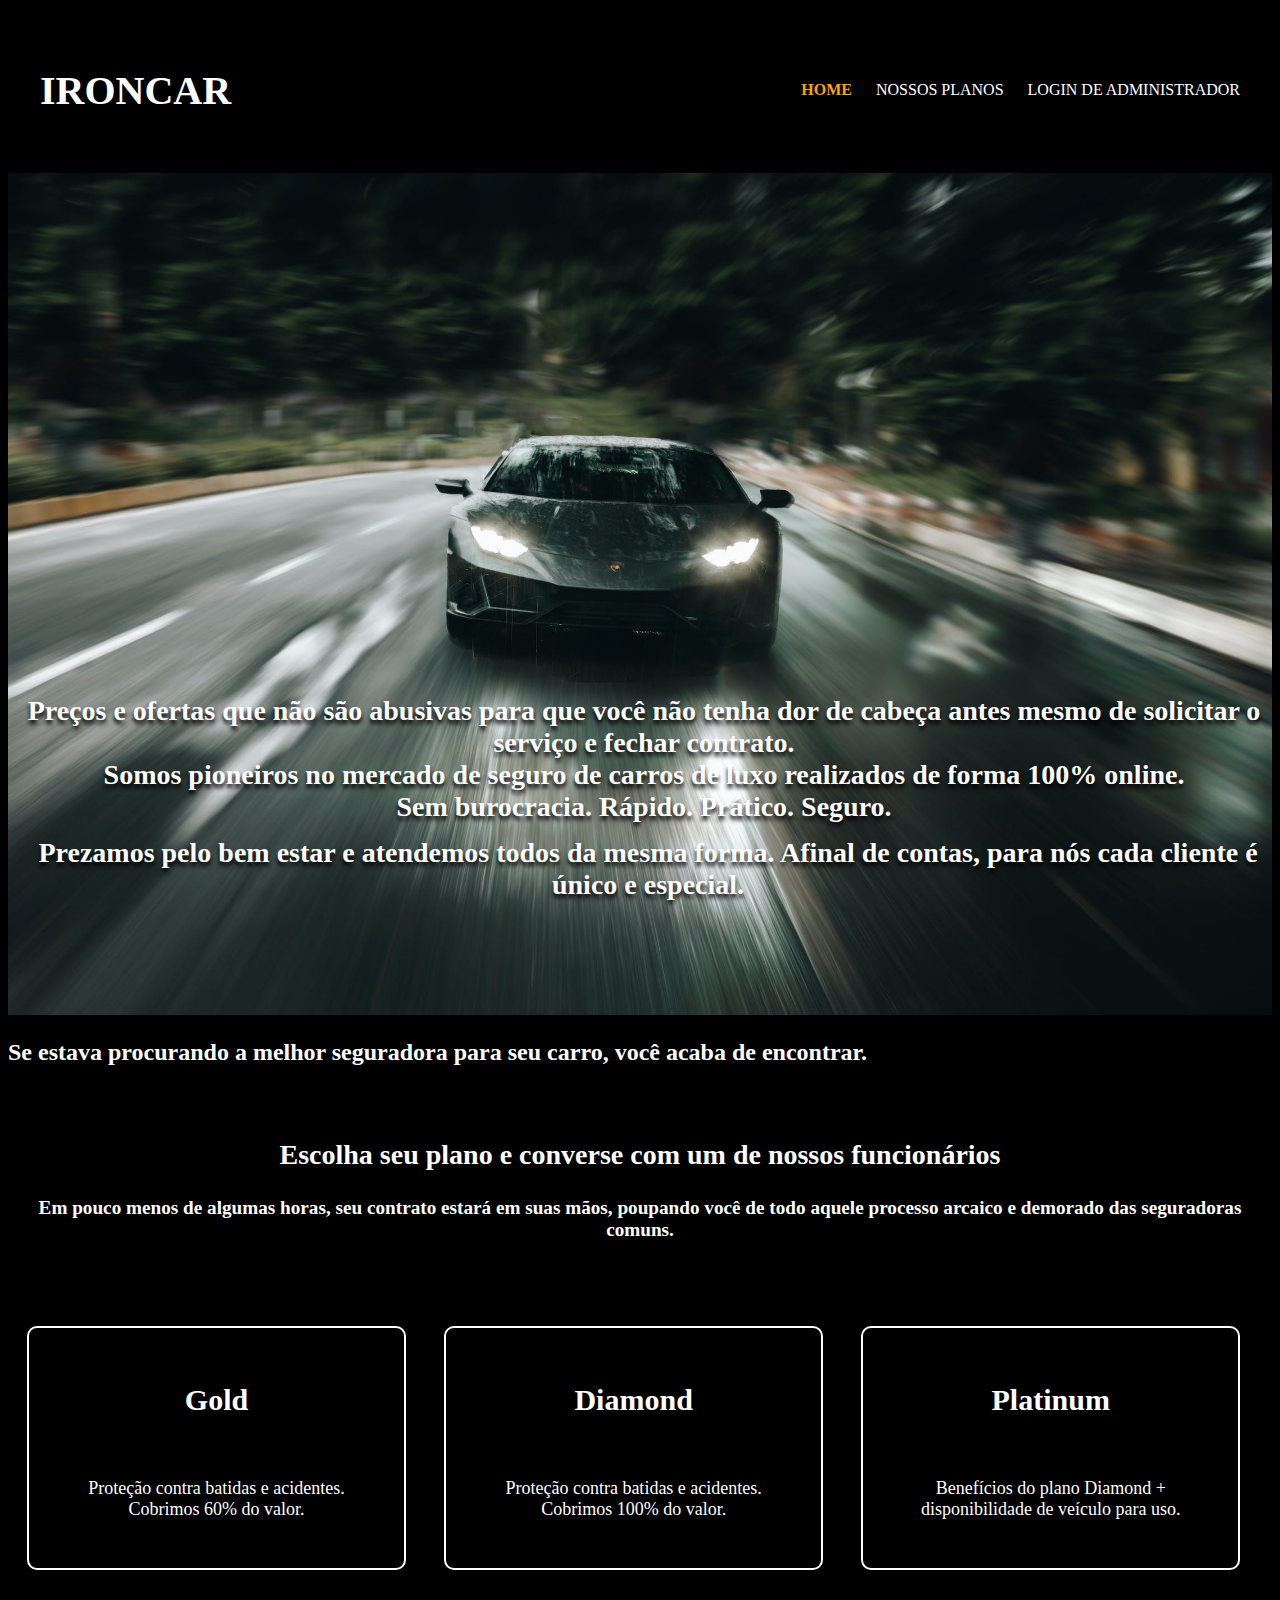
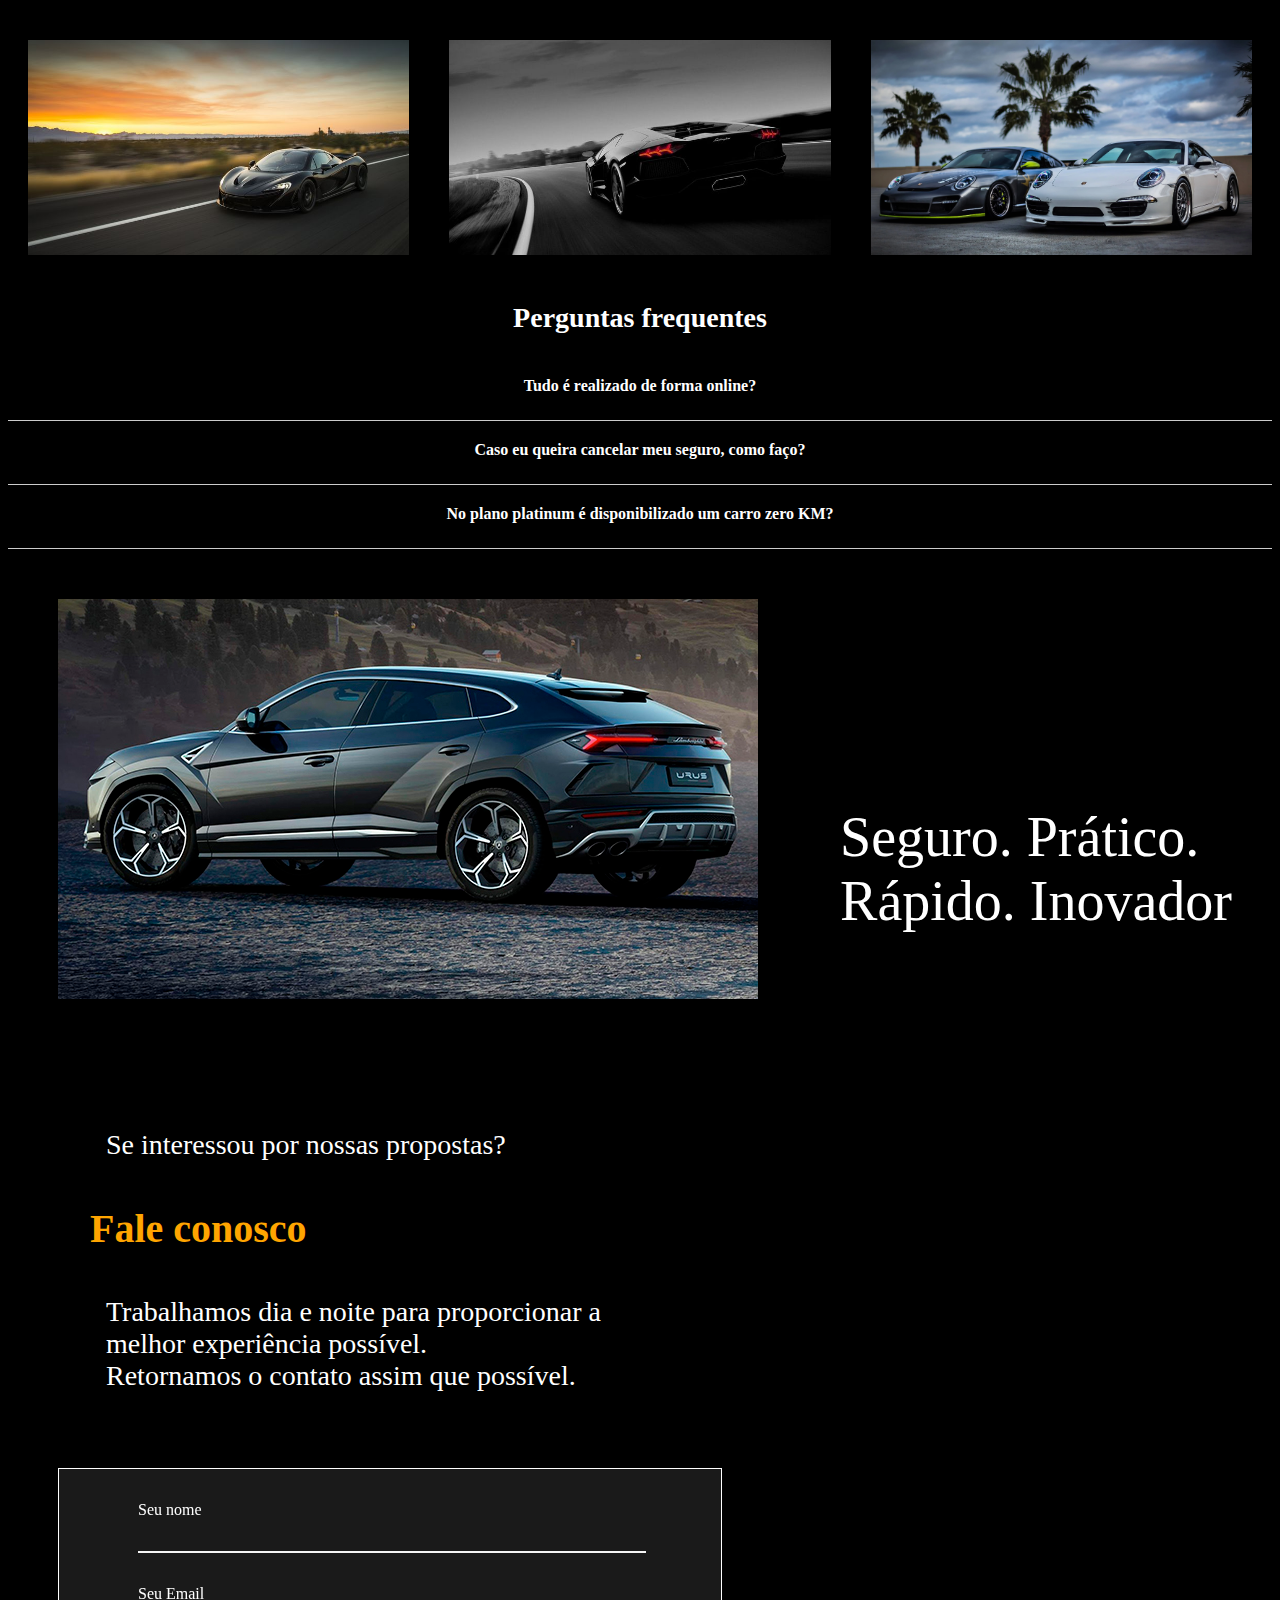
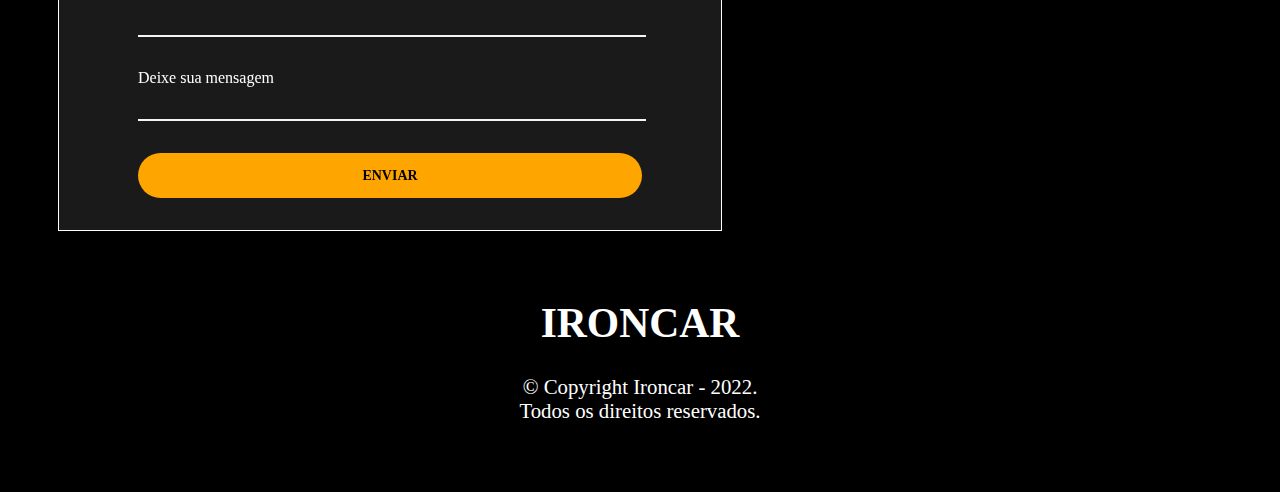
==== index.html @ e751373a "first commit" ====
<!DOCTYPE html>
<html lang="en">
<head>
    <meta charset="UTF-8">
    <meta http-equiv="X-UA-Compatible" content="IE=edge">
    <meta name="viewport" content="width=device-width, initial-scale=1.0">

    <title>Ironcar</title>
    <link rel="stylesheet" href="..\tudo.css">

</head>
<body class="cor-fundo">
    <header class="cabecalho">
        <h1 class="texto-cabecalho">IRONCAR</h1>
        <nav class="menu"> 
            <ul class="menu-lista">
                <li class="menu-item"><a class="menu-link ativo" href="#">Home</a></li>
                <li class="menu-item"><a class="menu-link" href="#">Nossos planos</a></li>
                <li class="menu-item"><a class="menu-link" href="#">Login de administrador</a></li>
            </ul>
        </nav>
    </header>
    <section class="banner">
        <img class="banner-imagem" src="..\imgs\lambo.jpeg" alt="">
        <h2 class="banner-titulo">Se estava procurando a melhor seguradora para seu carro, você acaba de encontrar.</h2>
        <h4 class="banner-subtitulo">Preços e ofertas que não são abusivas para que você não tenha dor de cabeça antes mesmo de solicitar o serviço e fechar contrato. <br> Somos pioneiros no mercado de seguro de carros de luxo realizados de forma 100% online.
           <br> Sem burocracia. Rápido. Prático. Seguro.</h4>
        <h4 class="banner-subtitulo-bold">Prezamos pelo bem estar e atendemos todos da mesma forma. Afinal de contas, para nós cada cliente é único e especial.</h4>
    </section>
    <section class="escolhe-plano">
        <strong><h2>Escolha seu plano e converse com um de nossos funcionários</h2></strong>
        <h4>Em pouco menos de algumas horas, seu contrato estará em suas mãos, poupando você de todo aquele processo arcaico e demorado das seguradoras comuns.</h4>
    </section>

    <main>
        <ul class="produtos">
            <li><h2>Gold</h2>
            <img>
            <p class="descricao">Proteção contra batidas e acidentes. <br> Cobrimos 60% do valor.</p>

            <li><h2>Diamond</h2> 
            <img>
            <p class="descricao">Proteção contra batidas e acidentes. <br> Cobrimos 100% do valor.</p> 

            <li><h2>Platinum</h2>
            <img>
            <p class="descricao">Benefícios do plano Diamond + <br> disponibilidade de veículo para uso.</p>
        </ul>
    </main>

    <div class="fotos-carros">
        <span class="fotos">
            <img src="..\imgs\mclaren.jpg" alt="">
        </span>
        <span class="fotos">
            <img src="..\imgs\lamborghini.jpg" alt="">
        </span>
        <span class="fotos">
            <img src="..\imgs\porsches.png" alt="">
        </span>
    </div>

    <h2 class="titulo-perguntas">Perguntas frequentes</h2>
    <div class='perguntas'>
        <input type='checkbox' id='pergunta-1'>
        <label for='pergunta-1'>Tudo é realizado de forma online?</label>
        <div class='resposta'>
          Sim, no intuito de acabar com toda a burocracia e modernizar de vez o mercado de seguros de carros de alto luxo, realizamos <strong>todo o processo</strong> de forma  online.
        </div>
      </div>
      
      <div class='perguntas'>
        <input type='checkbox' id='pergunta-2'>
        <label for='pergunta-2'>Caso eu queira cancelar meu seguro, como faço?</label>
        <div class='resposta'>
          Para cancelar, basta comunicar um de nossos correspondentes. Sem burocracia para contratar e cancelar. Somos 100% transparentes.
        </div>
      </div>

      <div class='perguntas'>
        <input type='checkbox' id='pergunta-3'>
        <label for='pergunta-3'>No plano platinum é disponibilizado um carro zero KM?</label>
        <div class='resposta'>
          Não. Possuímos diversos carros que sempre rotacionam na nossa frota para nossos clientes usufruirem. O cliente escolhe a dedo o carro.
        </div>
    </div>

    <section class="urus-e-texto">
        <div class='urus'>
            <img src="..\imgs\urus.jpg">
        </div>
        <div class="urus-texto">
            <p>Seguro. Prático. <br> Rápido. Inovador</p>
        </div>
    </section>

    <section class="formulario">
        <div class="text-form">
             <p>Se interessou por nossas propostas? <br></p> 
             <h1><strong>Fale conosco</strong> <br></h1> 
             <p>Trabalhamos dia e noite para proporcionar a melhor experiência possível. <br>
                Retornamos o contato assim que possível.</p>
        </div>
        <div class="container-page" id="Container">
            <form action="">
                <div class="input-line-container">
                    <span class="nome-input">Seu nome</span>
                    <input type="text" name="nome" class="input-line">
                </div>
                <div class="input-line-container">
                    <span class="email-input">Seu Email</span>
                    <input type="text" name="email" class="input-line">
                </div>
                <div class="input-line-container">
                    <span class="mensagem-input">Deixe sua mensagem</span>
                    <input type="text" name="mensagem" class="input-line">
                </div>
                <input type="button" value="Enviar" class="button-enviar">
            </form>
        </div>
    </section>

    <footer class="rodape">
        <h1 class="titulo-rodape">IRONCAR</h1>
        <p class="copyright">&copy; Copyright Ironcar - 2022. <br> Todos os direitos reservados.</p>
    </footer>
</body>
</html>
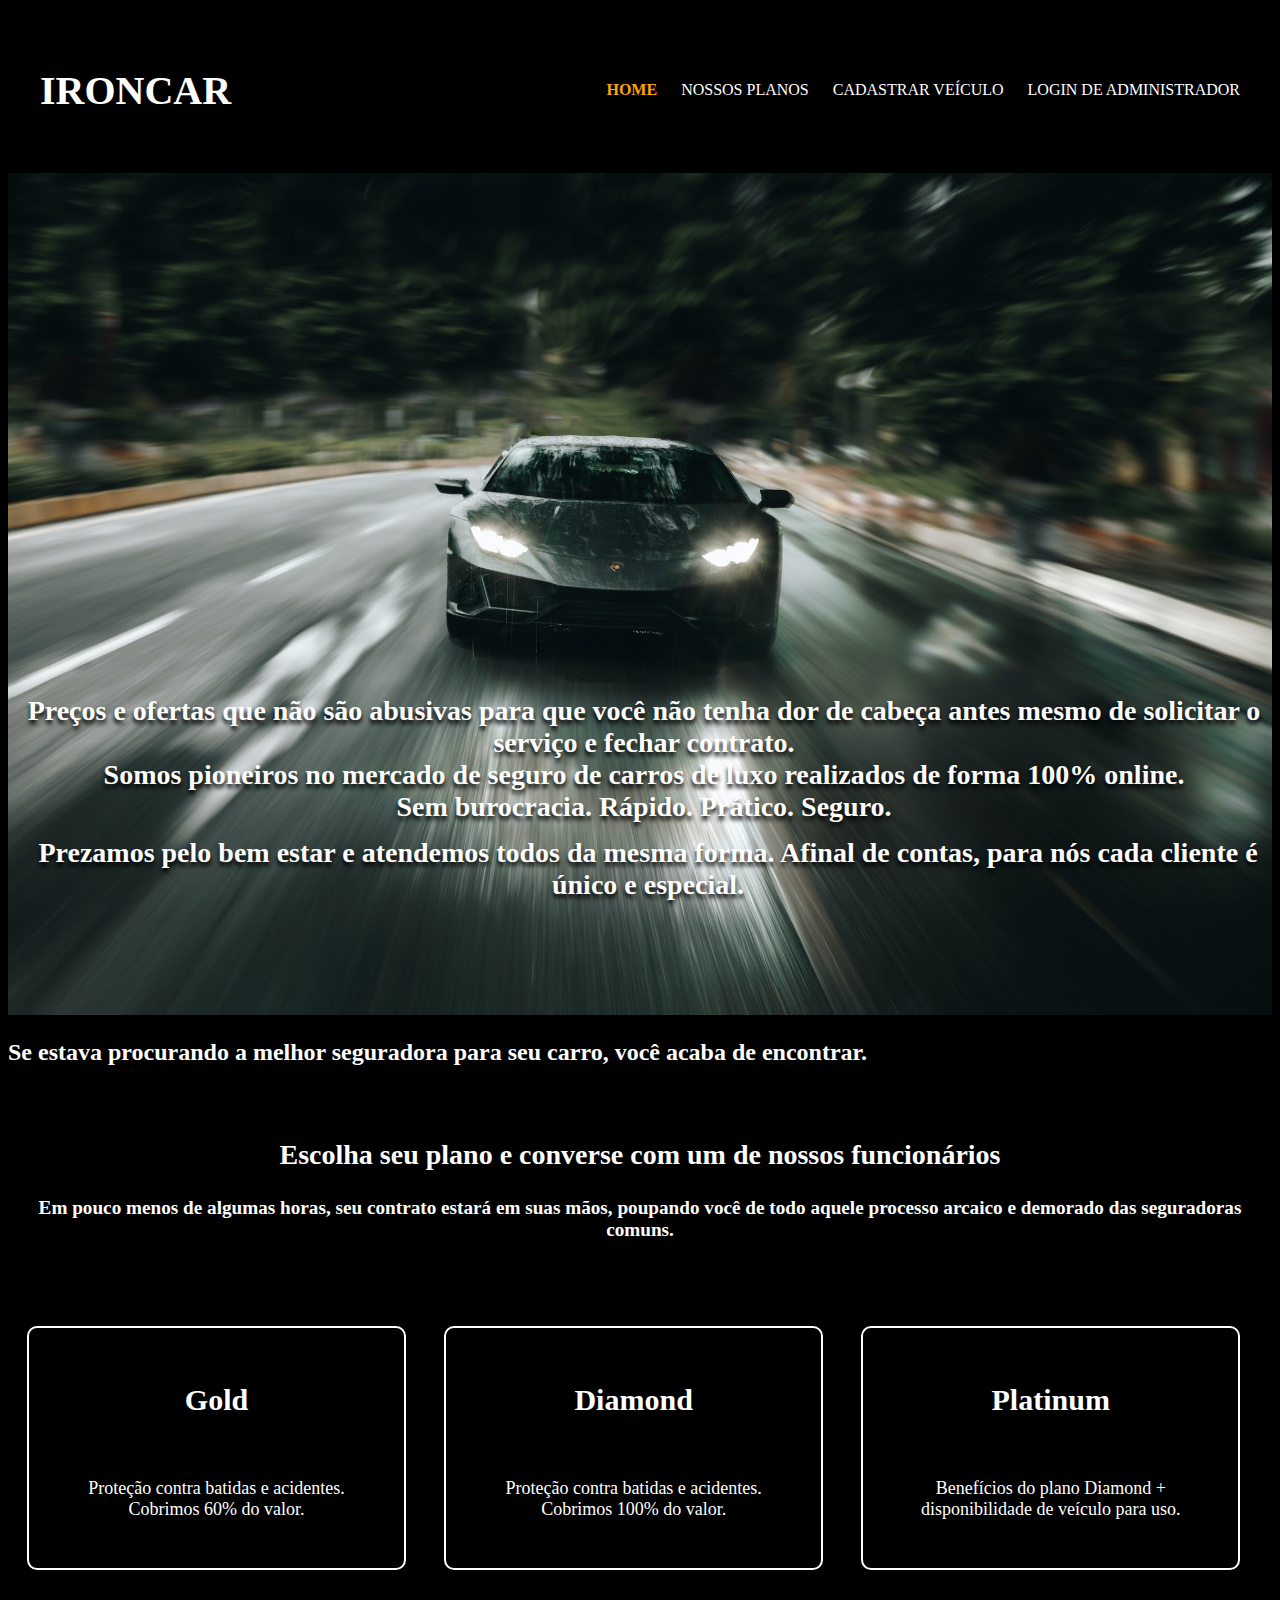
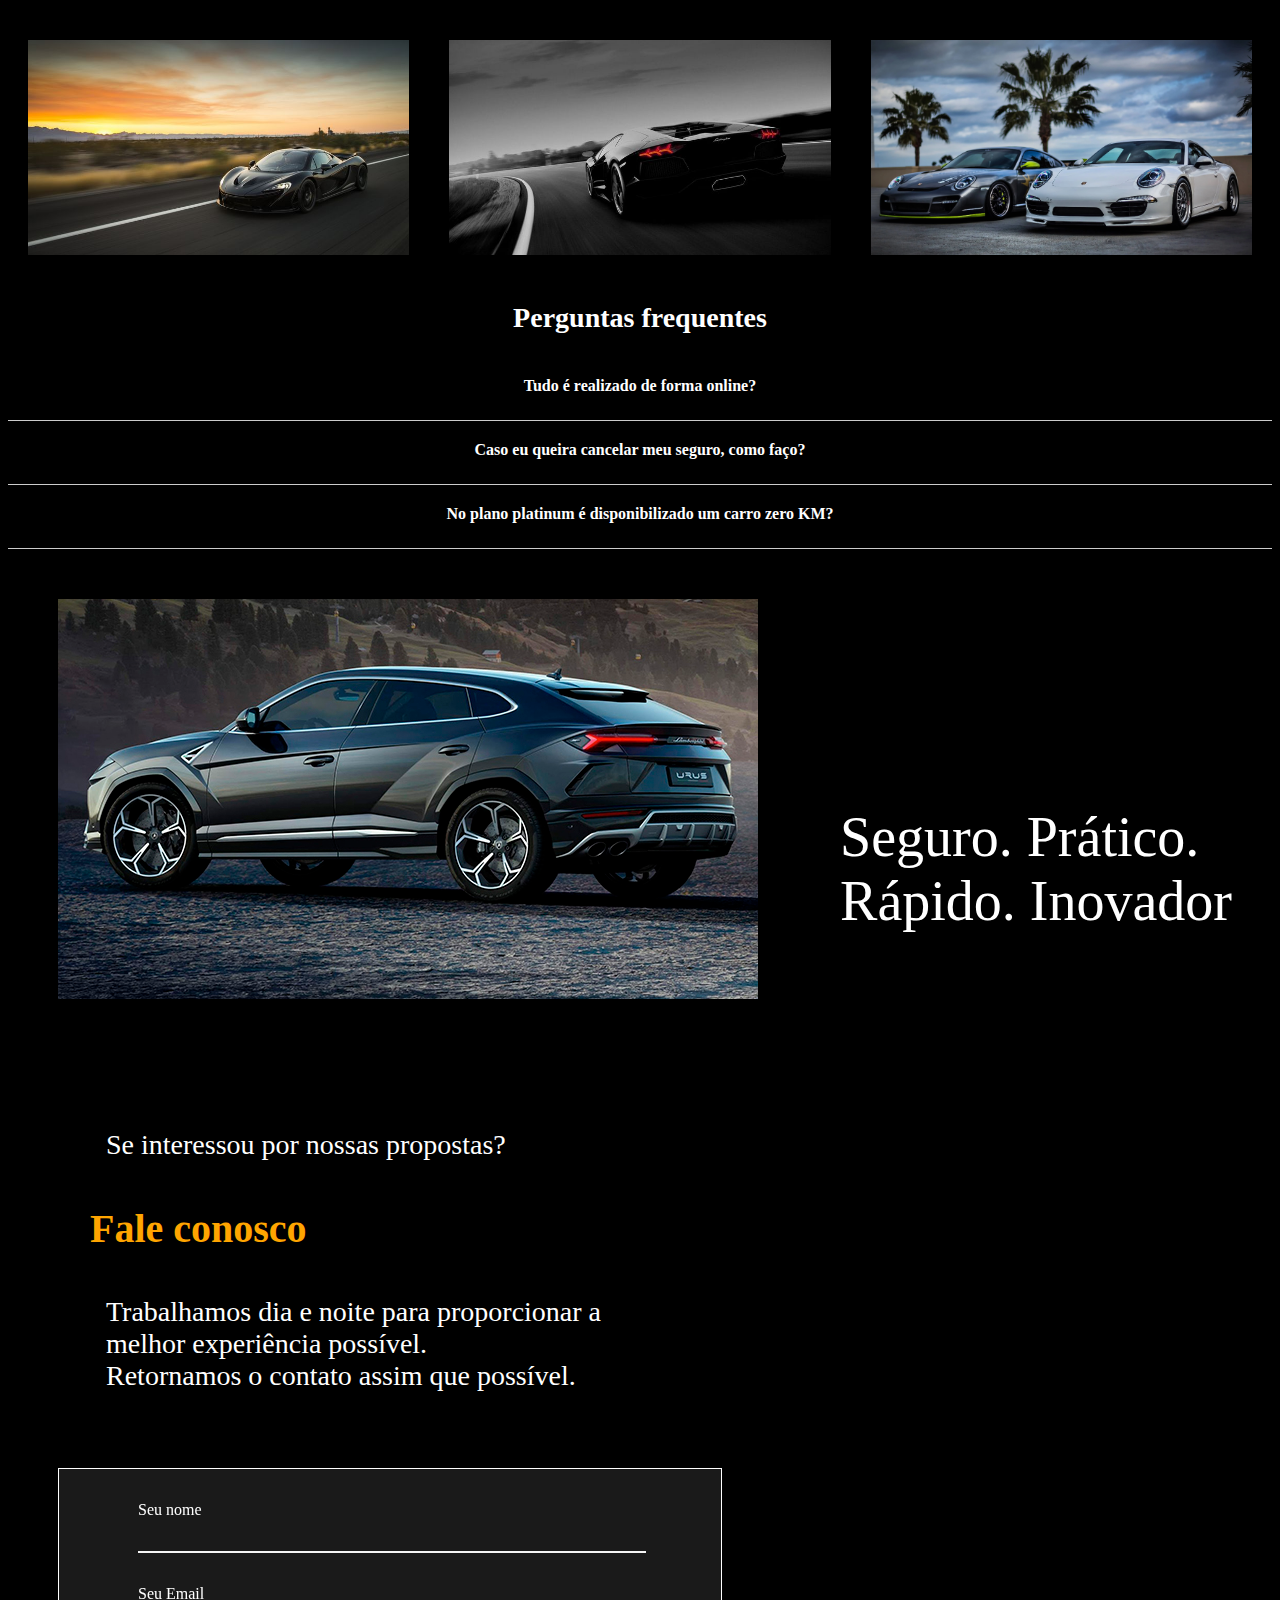
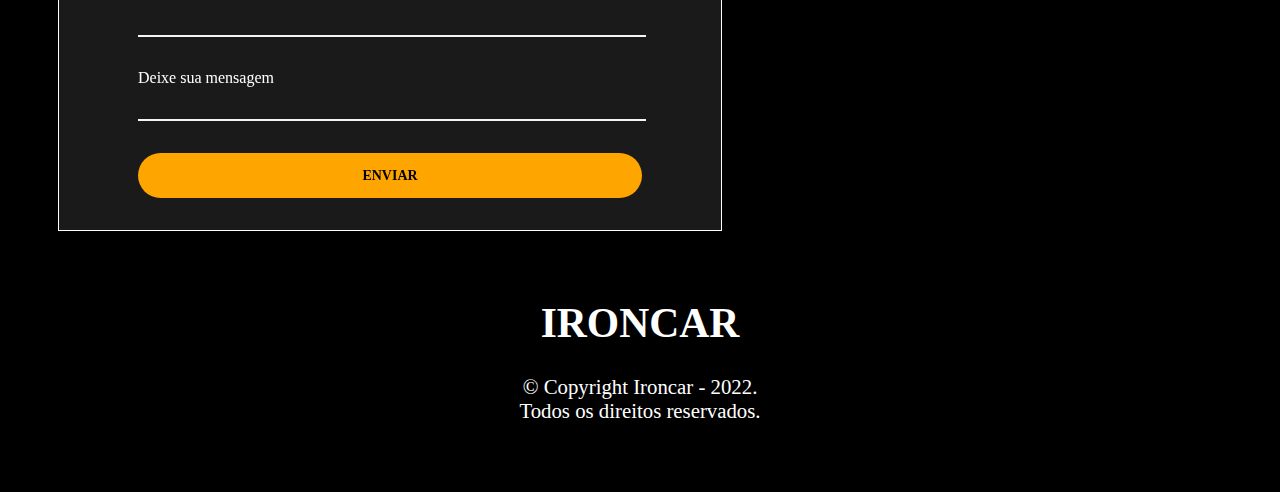
==== commit fa52046b: "Link entre páginas" ====
--- a/index.html
+++ b/index.html
@@ -4,9 +4,8 @@
     <meta charset="UTF-8">
     <meta http-equiv="X-UA-Compatible" content="IE=edge">
     <meta name="viewport" content="width=device-width, initial-scale=1.0">
-
     <title>Ironcar</title>
-    <link rel="stylesheet" href="..\tudo.css">
+    <link rel="stylesheet" href="..\styles.css">
 
 </head>
 <body class="cor-fundo">
@@ -16,6 +15,7 @@
             <ul class="menu-lista">
                 <li class="menu-item"><a class="menu-link ativo" href="#">Home</a></li>
                 <li class="menu-item"><a class="menu-link" href="#">Nossos planos</a></li>
+                <li class="menu-item"><a class="menu-link" href="./cadastroCliente.html">Cadastrar veículo</a></li>
                 <li class="menu-item"><a class="menu-link" href="#">Login de administrador</a></li>
             </ul>
         </nav>
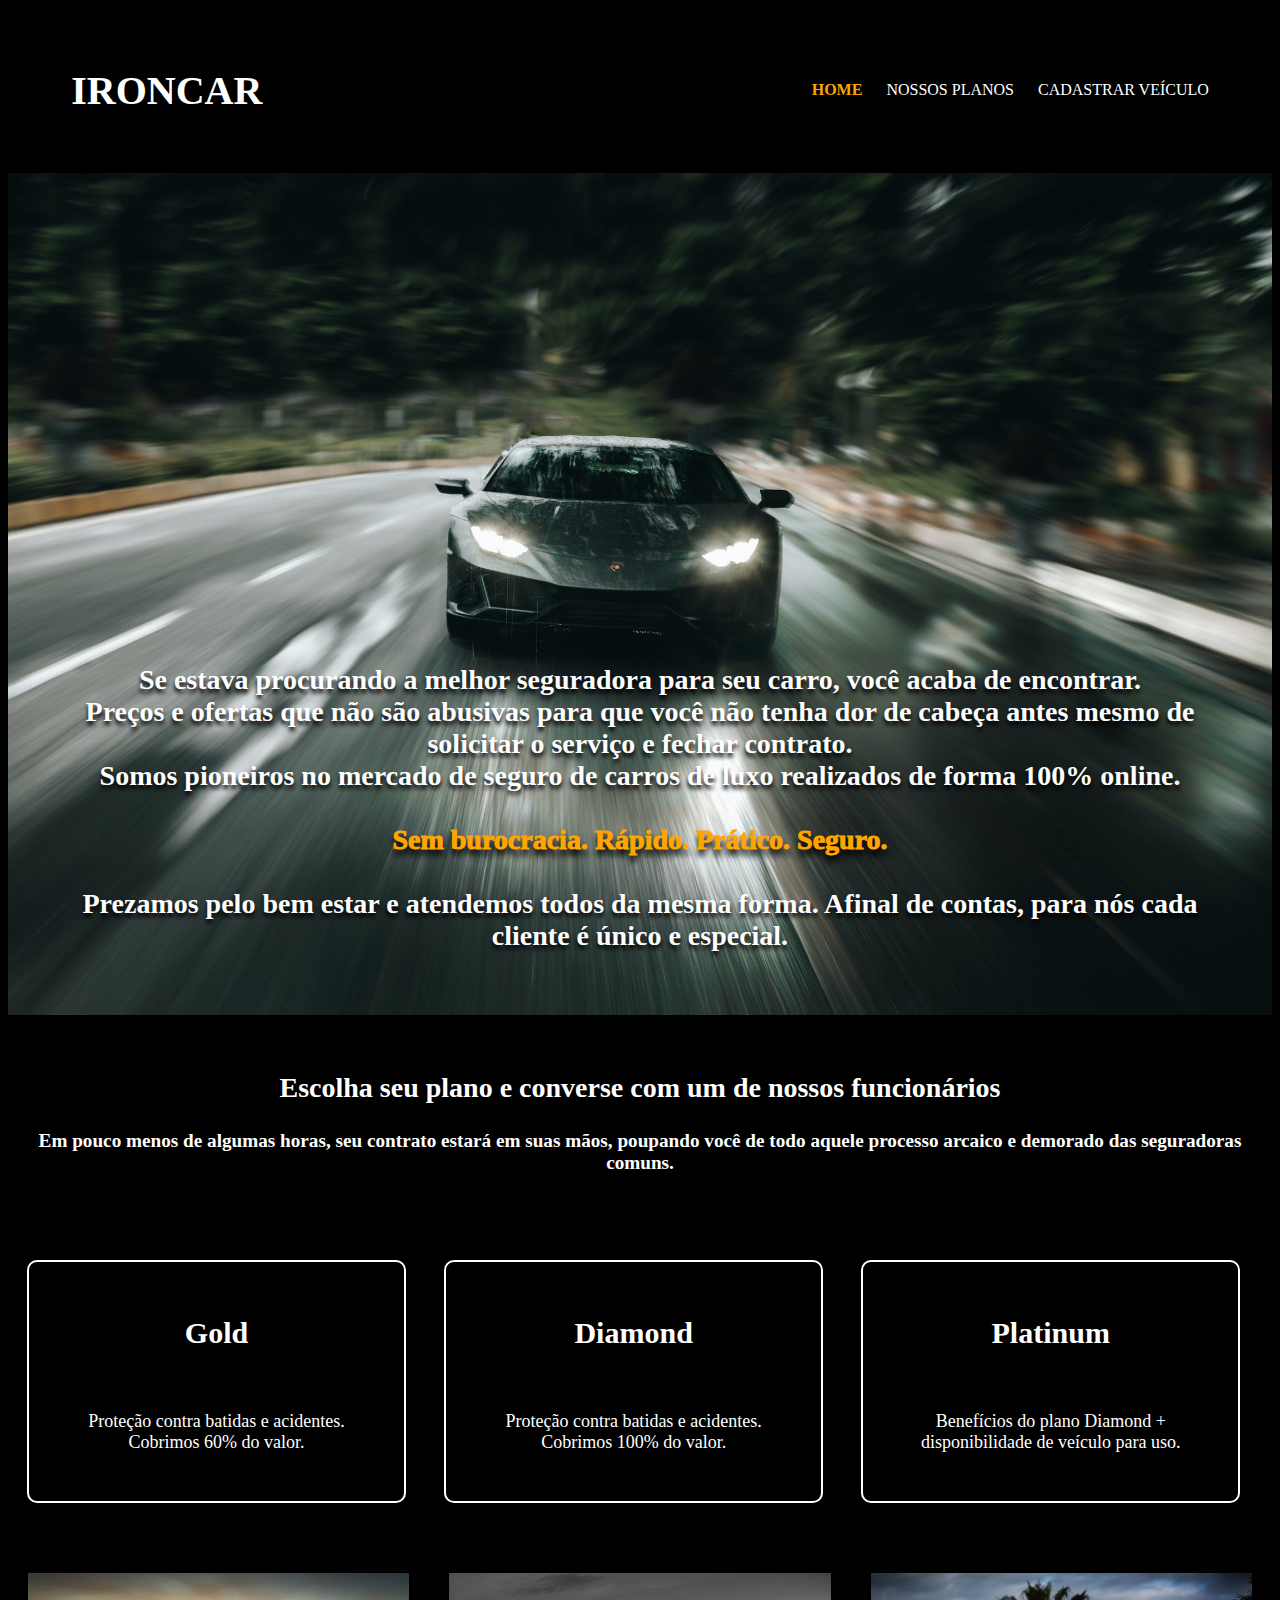
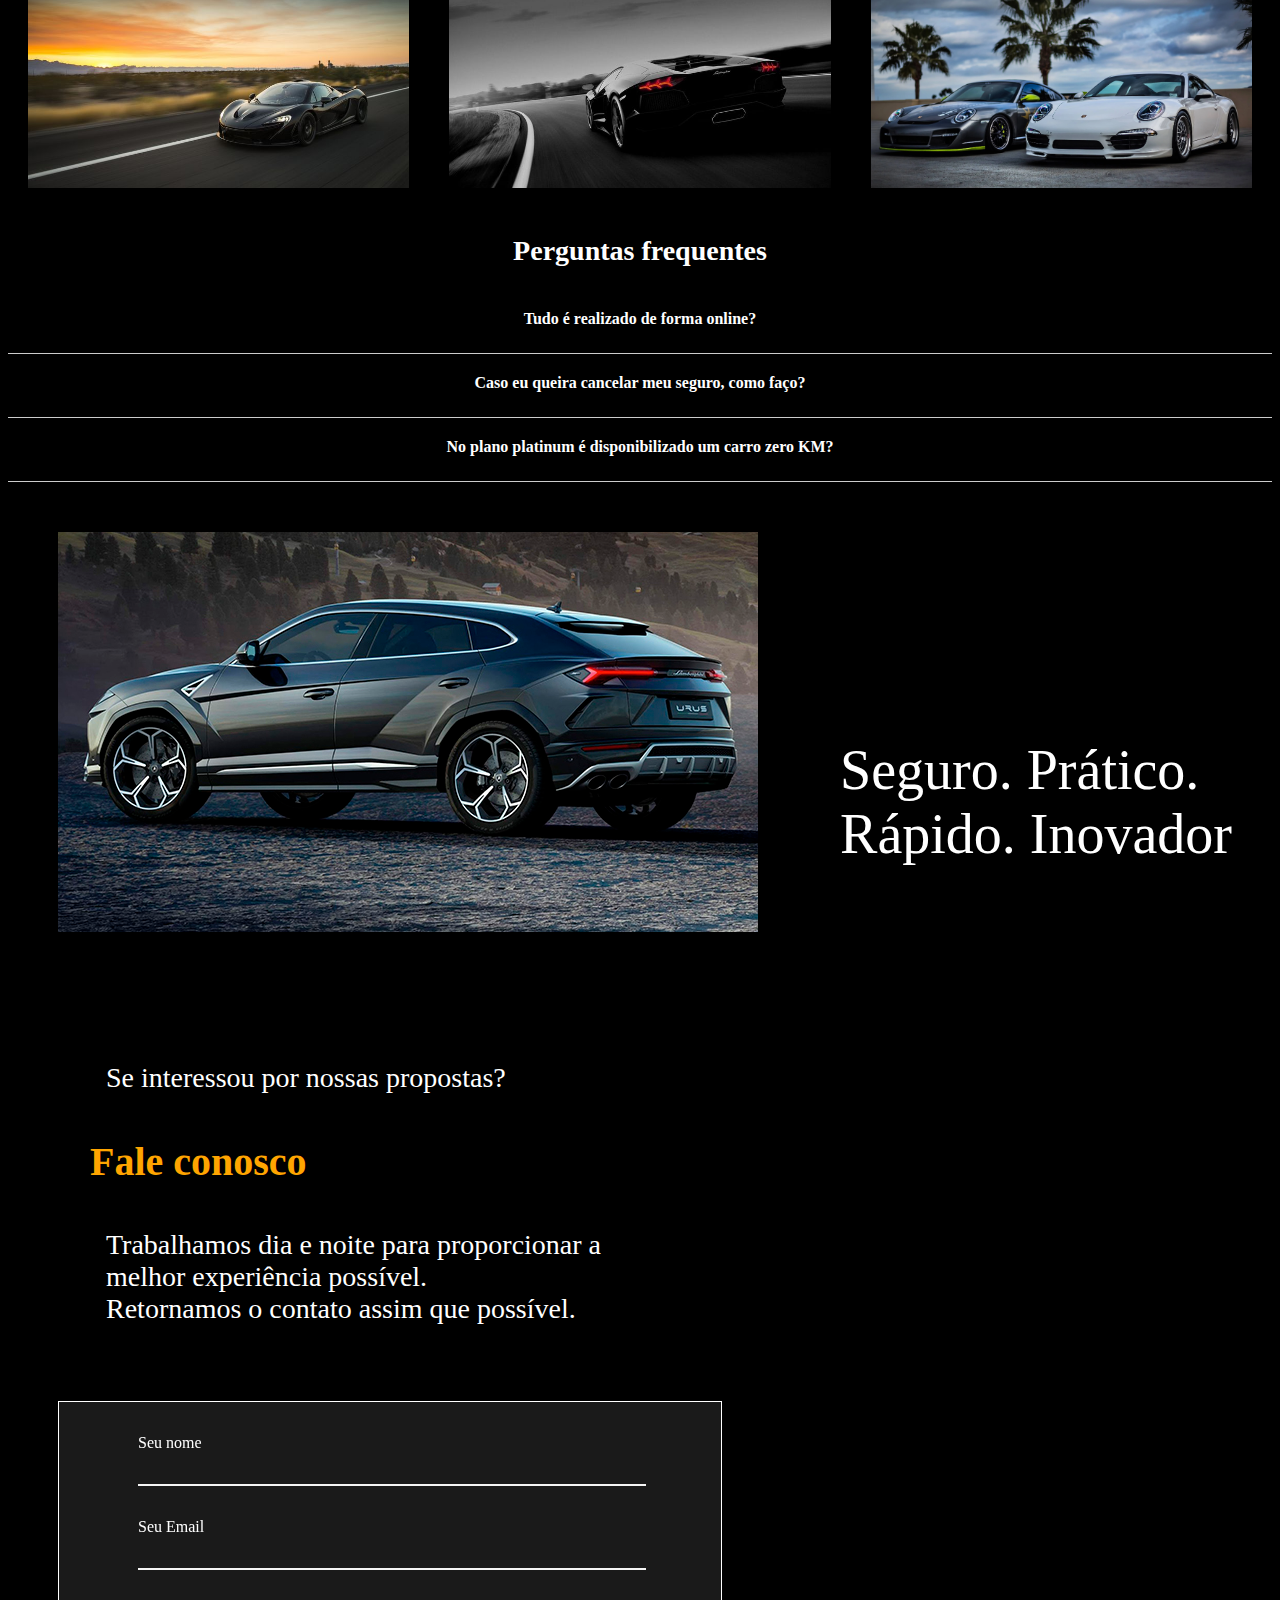
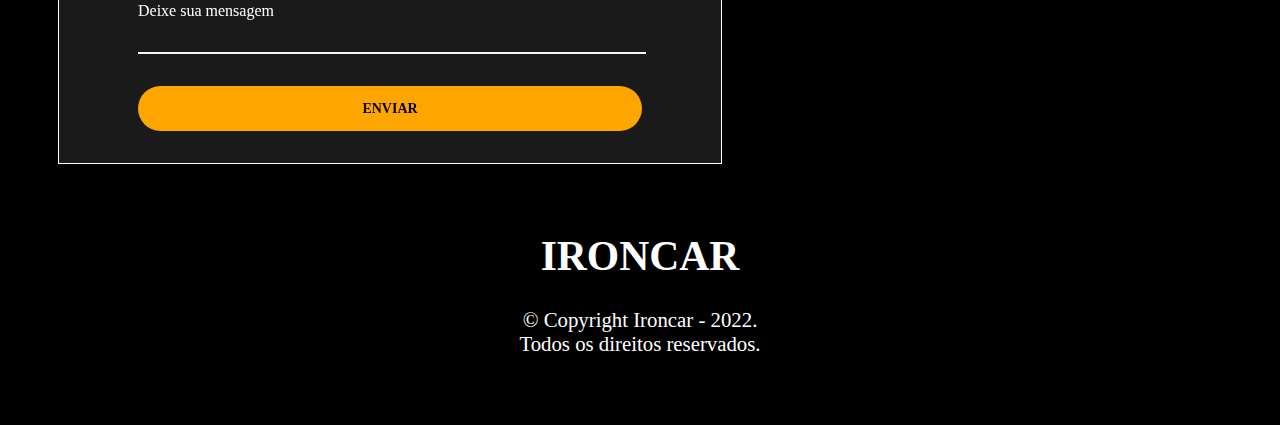
==== commit eff3c751: "Alterações no CSS para deixar site responsivo." ====
--- a/index.html
+++ b/index.html
@@ -4,6 +4,7 @@
     <meta charset="UTF-8">
     <meta http-equiv="X-UA-Compatible" content="IE=edge">
     <meta name="viewport" content="width=device-width, initial-scale=1.0">
+
     <title>Ironcar</title>
     <link rel="stylesheet" href="..\styles.css">
 
@@ -15,18 +16,21 @@
             <ul class="menu-lista">
                 <li class="menu-item"><a class="menu-link ativo" href="#">Home</a></li>
                 <li class="menu-item"><a class="menu-link" href="#">Nossos planos</a></li>
-                <li class="menu-item"><a class="menu-link" href="./cadastroCliente.html">Cadastrar veículo</a></li>
-                <li class="menu-item"><a class="menu-link" href="#">Login de administrador</a></li>
+                <li class="menu-item"><a class="menu-link" href="./cadastroVeiculo.html">Cadastrar veículo</a></li>
             </ul>
         </nav>
     </header>
     <section class="banner">
-        <img class="banner-imagem" src="..\imgs\lambo.jpeg" alt="">
-        <h2 class="banner-titulo">Se estava procurando a melhor seguradora para seu carro, você acaba de encontrar.</h2>
-        <h4 class="banner-subtitulo">Preços e ofertas que não são abusivas para que você não tenha dor de cabeça antes mesmo de solicitar o serviço e fechar contrato. <br> Somos pioneiros no mercado de seguro de carros de luxo realizados de forma 100% online.
-           <br> Sem burocracia. Rápido. Prático. Seguro.</h4>
-        <h4 class="banner-subtitulo-bold">Prezamos pelo bem estar e atendemos todos da mesma forma. Afinal de contas, para nós cada cliente é único e especial.</h4>
-    </section>
+        <div class="banner-container">
+          <img class="banner-imagem" src="..\imgs\lambo.jpeg" alt="">
+          <h4 class="banner-subtitulo">Se estava procurando a melhor seguradora para seu carro, você acaba de encontrar. <br> 
+            Preços e ofertas que não são abusivas para que você não tenha dor de cabeça antes mesmo de solicitar o serviço e fechar contrato. <br> 
+            Somos pioneiros no mercado de seguro de carros de luxo realizados de forma 100% online. <br>
+            <br><strong style="font-weight:1000; color: orange; text-shadow: 0 6px 6px black;">Sem burocracia. Rápido. Prático. Seguro.</strong> <br>
+            <br> Prezamos pelo bem estar e atendemos todos da mesma forma. Afinal de contas, para nós cada cliente é único e especial.
+          </h4>
+        </div>
+      </section>
     <section class="escolhe-plano">
         <strong><h2>Escolha seu plano e converse com um de nossos funcionários</h2></strong>
         <h4>Em pouco menos de algumas horas, seu contrato estará em suas mãos, poupando você de todo aquele processo arcaico e demorado das seguradoras comuns.</h4>
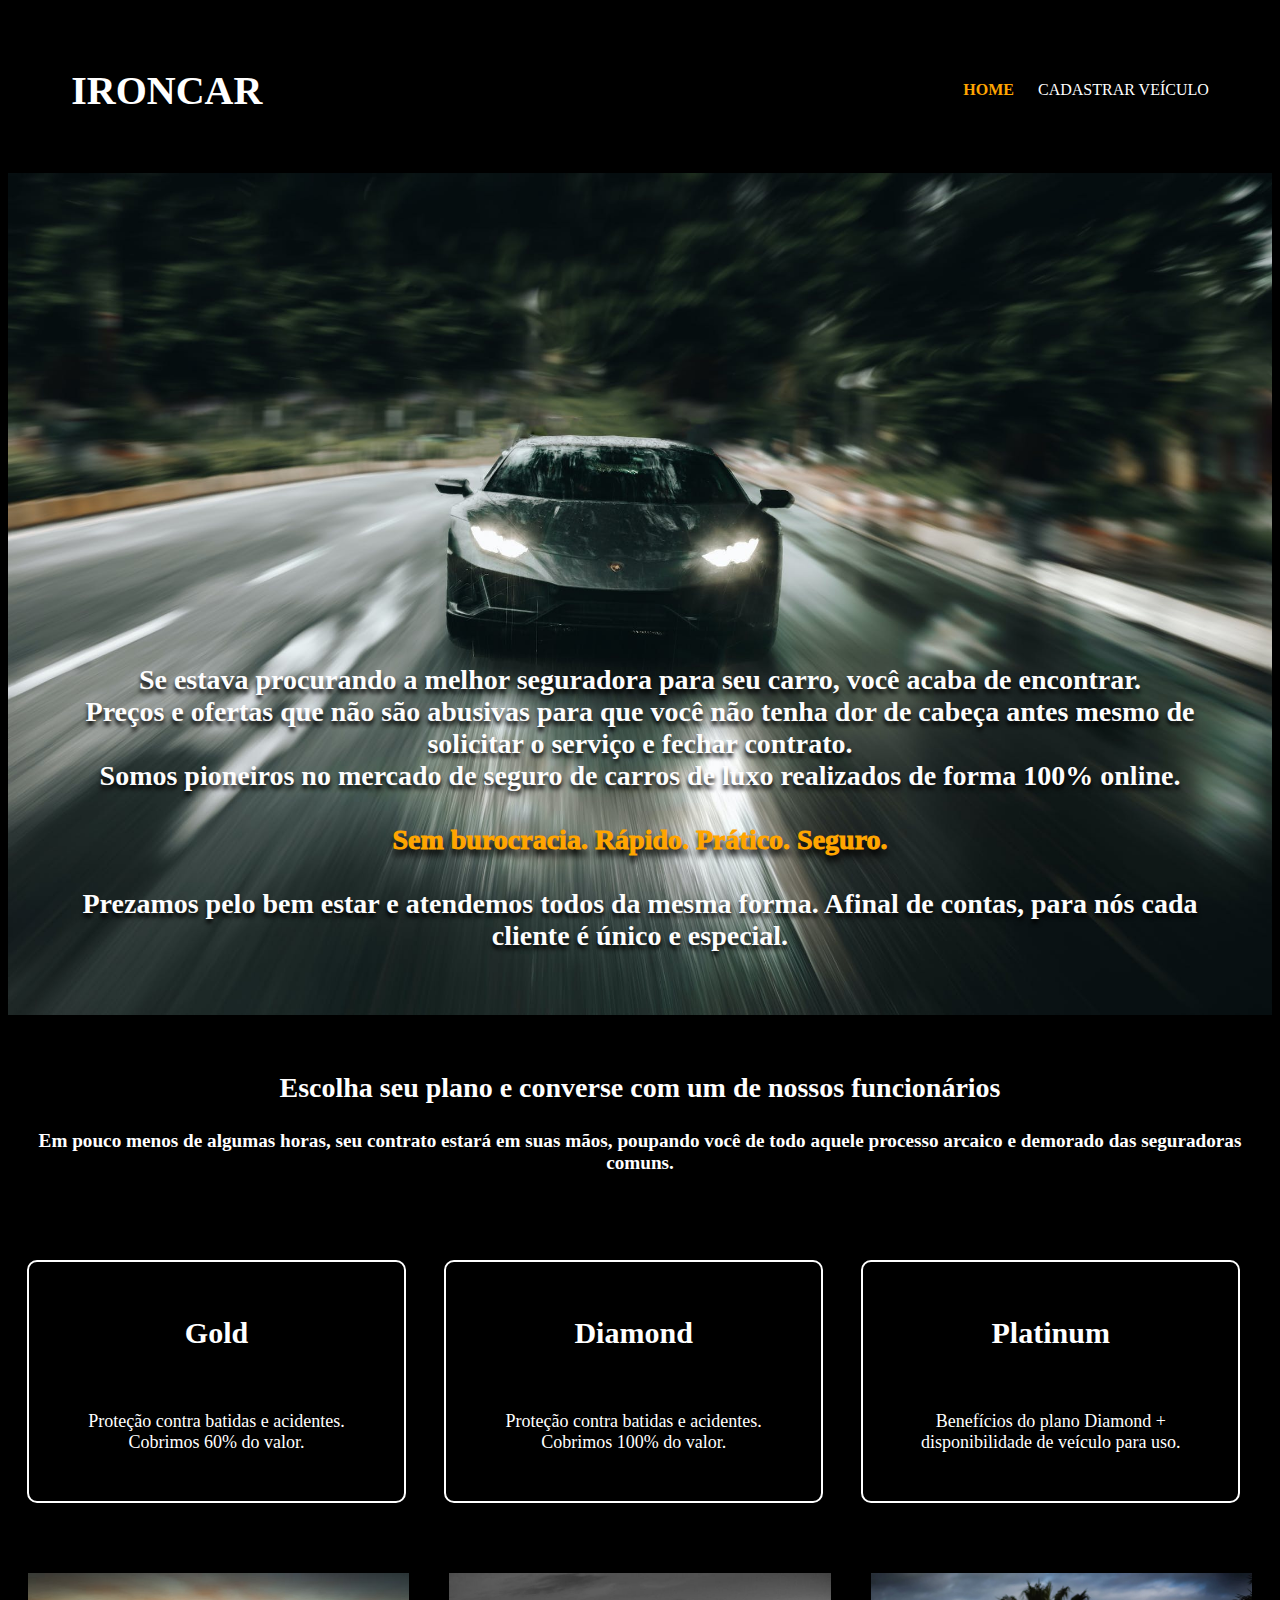
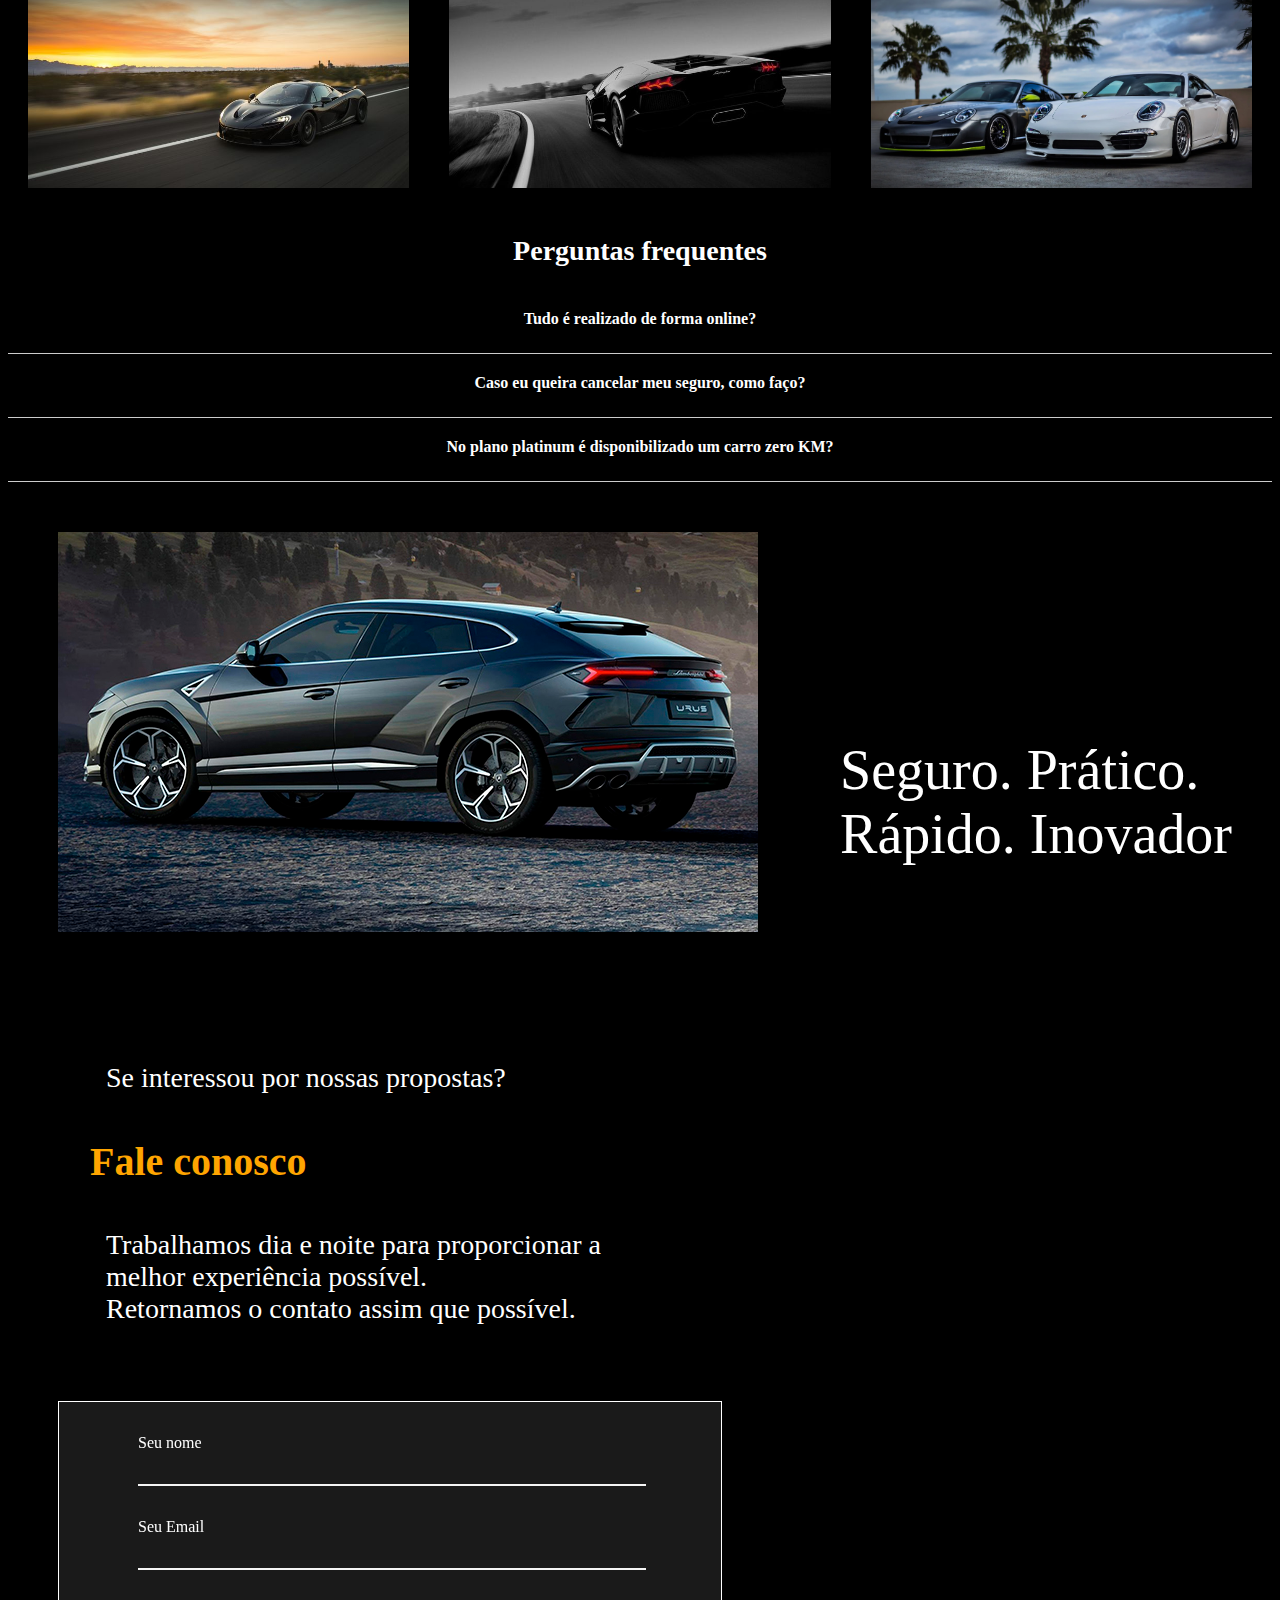
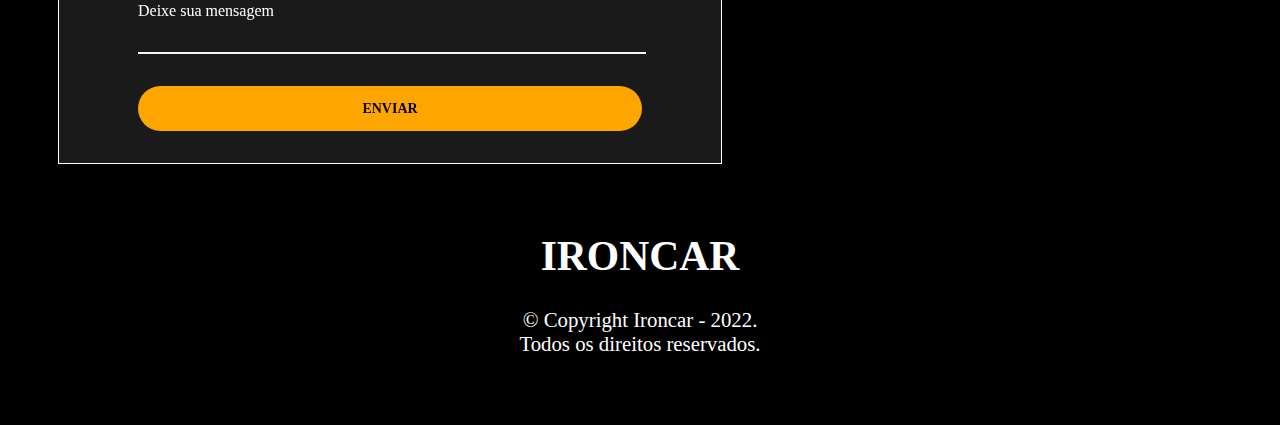
==== commit 60830c11: "Inclusão de Id na tabela e seleção do plano" ====
--- a/index.html
+++ b/index.html
@@ -15,7 +15,6 @@
         <nav class="menu"> 
             <ul class="menu-lista">
                 <li class="menu-item"><a class="menu-link ativo" href="#">Home</a></li>
-                <li class="menu-item"><a class="menu-link" href="#">Nossos planos</a></li>
                 <li class="menu-item"><a class="menu-link" href="./cadastroVeiculo.html">Cadastrar veículo</a></li>
             </ul>
         </nav>
